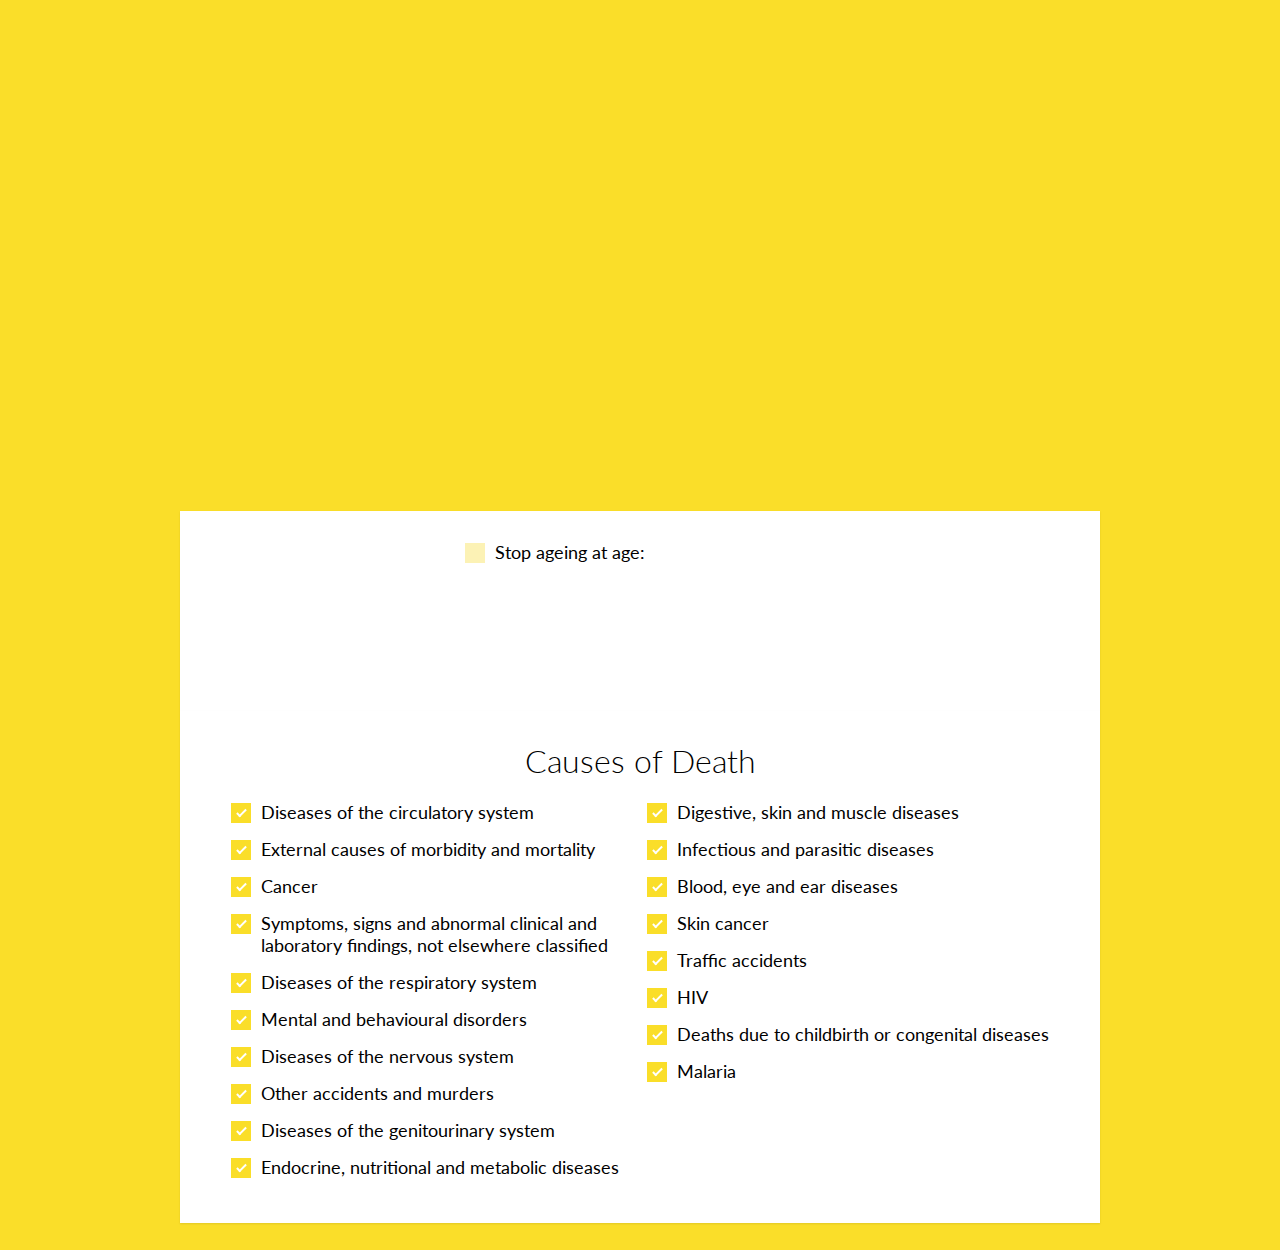
==== index.html @ 8be00151 "Added ageing stop" ====
<!DOCTYPE html>
<html>
 <head>
    <title>Life expectancy</title>
    <script src="http://d3js.org/d3.v4.min.js" charset="utf-8"></script>
    <link href="https://fonts.googleapis.com/css?family=Lato" rel="stylesheet">
    <link rel="stylesheet" type="text/css" href="style.css">
 </head>
 <body>
    
    <div id="content">
      <div class='text'>

      </div>
      <div class='chart'>  
        <svg id='graph' width="600" height="500"></svg>
        <svg class='numbers' width="300" height="500"></svg>
      </div>
      <div class="container">
        <div class="control-group">
          <label class="control control--checkbox">Stop ageing at age:
            <input class='checkbox ageing' type="checkbox"/>
            <div class="control__indicator"></div>
          </label>
        </div>
        <svg id='slider' width=600 height="100"></svg>
      </div>
      <div class="container">
          <h1>Causes of Death</h1>
          <div class="control-group">
            <label class="control control--checkbox">Diseases of the circulatory system
              <input class='checkbox circ' type="checkbox" checked="checked"/>
              <div class="control__indicator"></div>
            </label>

            <label class="control control--checkbox">External causes of morbidity and mortality
              <input class='checkbox ext' type="checkbox" checked="checked"/>
              <div class="control__indicator"></div>
            </label>

            <label class="control control--checkbox">Cancer
              <input class='checkbox canc' type="checkbox" checked="checked"/>
              <div class="control__indicator"></div>
            </label>

            <label class="control control--checkbox">Symptoms, signs and abnormal clinical and laboratory findings, not elsewhere classified
              <input class='checkbox abnorm' type="checkbox" checked="checked"/>
              <div class="control__indicator"></div>
            </label>

            <label class="control control--checkbox">Diseases of the respiratory system
              <input class='checkbox resp' type="checkbox" checked="checked"/>
              <div class="control__indicator"></div>
            </label>

            <label class="control control--checkbox">Mental and behavioural disorders
              <input class='checkbox ment' type="checkbox" checked="checked"/>
              <div class="control__indicator"></div>
            </label>

            <label class="control control--checkbox">Diseases of the nervous system
              <input class='checkbox nerv' type="checkbox" checked="checked"/>
              <div class="control__indicator"></div>
            </label>

            <label class="control control--checkbox">Other accidents and murders
              <input class='checkbox acc' type="checkbox" checked="checked"/>
              <div class="control__indicator"></div>
            </label>

            <label class="control control--checkbox">Diseases of the genitourinary system
              <input class='checkbox geni' type="checkbox" checked="checked"/>
              <div class="control__indicator"></div>
            </label>

            <label class="control control--checkbox">Endocrine, nutritional and metabolic diseases
              <input class='checkbox endo' type="checkbox" checked="checked"/>
              <div class="control__indicator"></div>
            </label>
          </div>
          <div class="control-group">
            <label class="control control--checkbox">Digestive, skin and muscle diseases
              <input class='checkbox dig' type="checkbox" checked="checked"/>
              <div class="control__indicator"></div>
            </label>

            <label class="control control--checkbox">Infectious and parasitic diseases
              <input class='checkbox infect' type="checkbox" checked="checked"/>
              <div class="control__indicator"></div>
            </label>

            <label class="control control--checkbox">Blood, eye and ear diseases
              <input class='checkbox blood' type="checkbox" checked="checked"/>
              <div class="control__indicator"></div>
            </label>

            <label class="control control--checkbox">Skin cancer
              <input class='checkbox skin_canc' type="checkbox" checked="checked"/>
              <div class="control__indicator"></div>
            </label>

            <label class="control control--checkbox">Traffic accidents
              <input class='checkbox traff' type="checkbox" checked="checked"/>
              <div class="control__indicator"></div>
            </label>

            <label class="control control--checkbox">HIV
              <input class='checkbox hiv' type="checkbox" checked="checked"/>
              <div class="control__indicator"></div>
            </label>

            <label class="control control--checkbox">Deaths due to childbirth or congenital diseases
              <input class='checkbox child' type="checkbox" checked="checked"/>
              <div class="control__indicator"></div>
            </label>

            <label class="control control--checkbox">Malaria
              <input class='checkbox mal' type="checkbox" checked="checked"/>
              <div class="control__indicator"></div>
            </label>
        </div>
      </div>


    </div>
    <br>

      <script type="text/javascript" src="chart.js"></script>
      <script>
        (function(i,s,o,g,r,a,m){i['GoogleAnalyticsObject']=r;i[r]=i[r]||function(){
        (i[r].q=i[r].q||[]).push(arguments)},i[r].l=1*new Date();a=s.createElement(o),
        m=s.getElementsByTagName(o)[0];a.async=1;a.src=g;m.parentNode.insertBefore(a,m)
        })(window,document,'script','https://www.google-analytics.com/analytics.js','ga');

        ga('create', 'UA-90175007-1', 'auto');
        ga('send', 'pageview');

    </script>
 </body>
</html>
---- style.css ----
body {
  font-family: 'Lato', sans-serif;
  background-color: #fade29;
}

/* Scrolling stuff */
#sections {
  position: relative;
  display: inline-block;
  width: 250px;
  top: 0px;
  z-index: 90;
}

.step {
  margin-bottom: 200px;
}

#vis {
  display: inline-block;
  position: fixed;
  top: 60px;
  z-index: 1;
  margin-left: 0;

  height: 600px;
  width: 600px;
  background-color: #ddd;
}

/* Content */
.numbers {
  fill:black;
  overflow: visible;
}
#content {
    display: block;
    max-width: 920px;
    margin:0 auto;
}

.text {
    max-width: 920px;

}
.chart {
  max-width: 920px;
  text-align:center;
}

.container {
  max-width: 920px;
  justify-content: center;
  align-items: center;
  text-align:center;
  display:block;
  background: #fff;
  box-shadow: 0 1px 2px rgba(0,0,0,0.1);
  padding: 30px;
}

/* Checkboxes */
h1 {  
  font-weight: 300;
  margin-top: 0;
}
.control-group {
  display: inline-block;
  vertical-align: top;
  text-align:left;
  max-width:48%;
  min-width:350px;
  margin:0 auto;
}
.control {
  display: block;
  position: relative;
  padding-left:30px;
  margin-bottom: 15px;
  cursor: pointer;
  font-size: 18px;
}

.control input {
  position: absolute;
  z-index: -1;
  opacity: 0;
 }
.control__indicator {
  position: absolute;
  top: 2px;
  left: 0;
  height: 20px;
  width: 20px;
  background:#fcf2b5;
}
.control:hover input:not([disabled]):checked ~ .control__indicator,
.control input:checked ~ .control__indicator {
  background: #fade29;
}

.control__indicator:after {
  content: '';
  position: absolute;
  display: none;
}
.control input:checked ~ .control__indicator:after {
  display: block;
}
.control--checkbox .control__indicator:after {
  left: 8px;
  top: 4px;
  width: 3px;
  height: 8px;
  border: solid #fff;
  border-width: 0 2px 2px 0;
  transform: rotate(45deg);
}
.control--checkbox input:disabled ~ .control__indicator:after {
  border-color: #7b7b7b;
}

/* Slider */
.slider {
  display:block;
  margin:auto;

}

.ticks {
  font: 10px sans-serif;
}

.track,
.track-inset,
.track-overlay {
  stroke-linecap: round;
}

.track {
  stroke: #000;
  stroke-opacity: 0.3;
  stroke-width: 10px;
}

.track-inset {
  stroke: #ddd;
  stroke-width: 8px;
}

.track-overlay {
  pointer-events: stroke;
  stroke-width: 50px;
  cursor: crosshair;
}

.handle {
  fill: #fff;
  stroke: #000;
  stroke-opacity: 0.5;
  stroke-width: 1.25px;
}
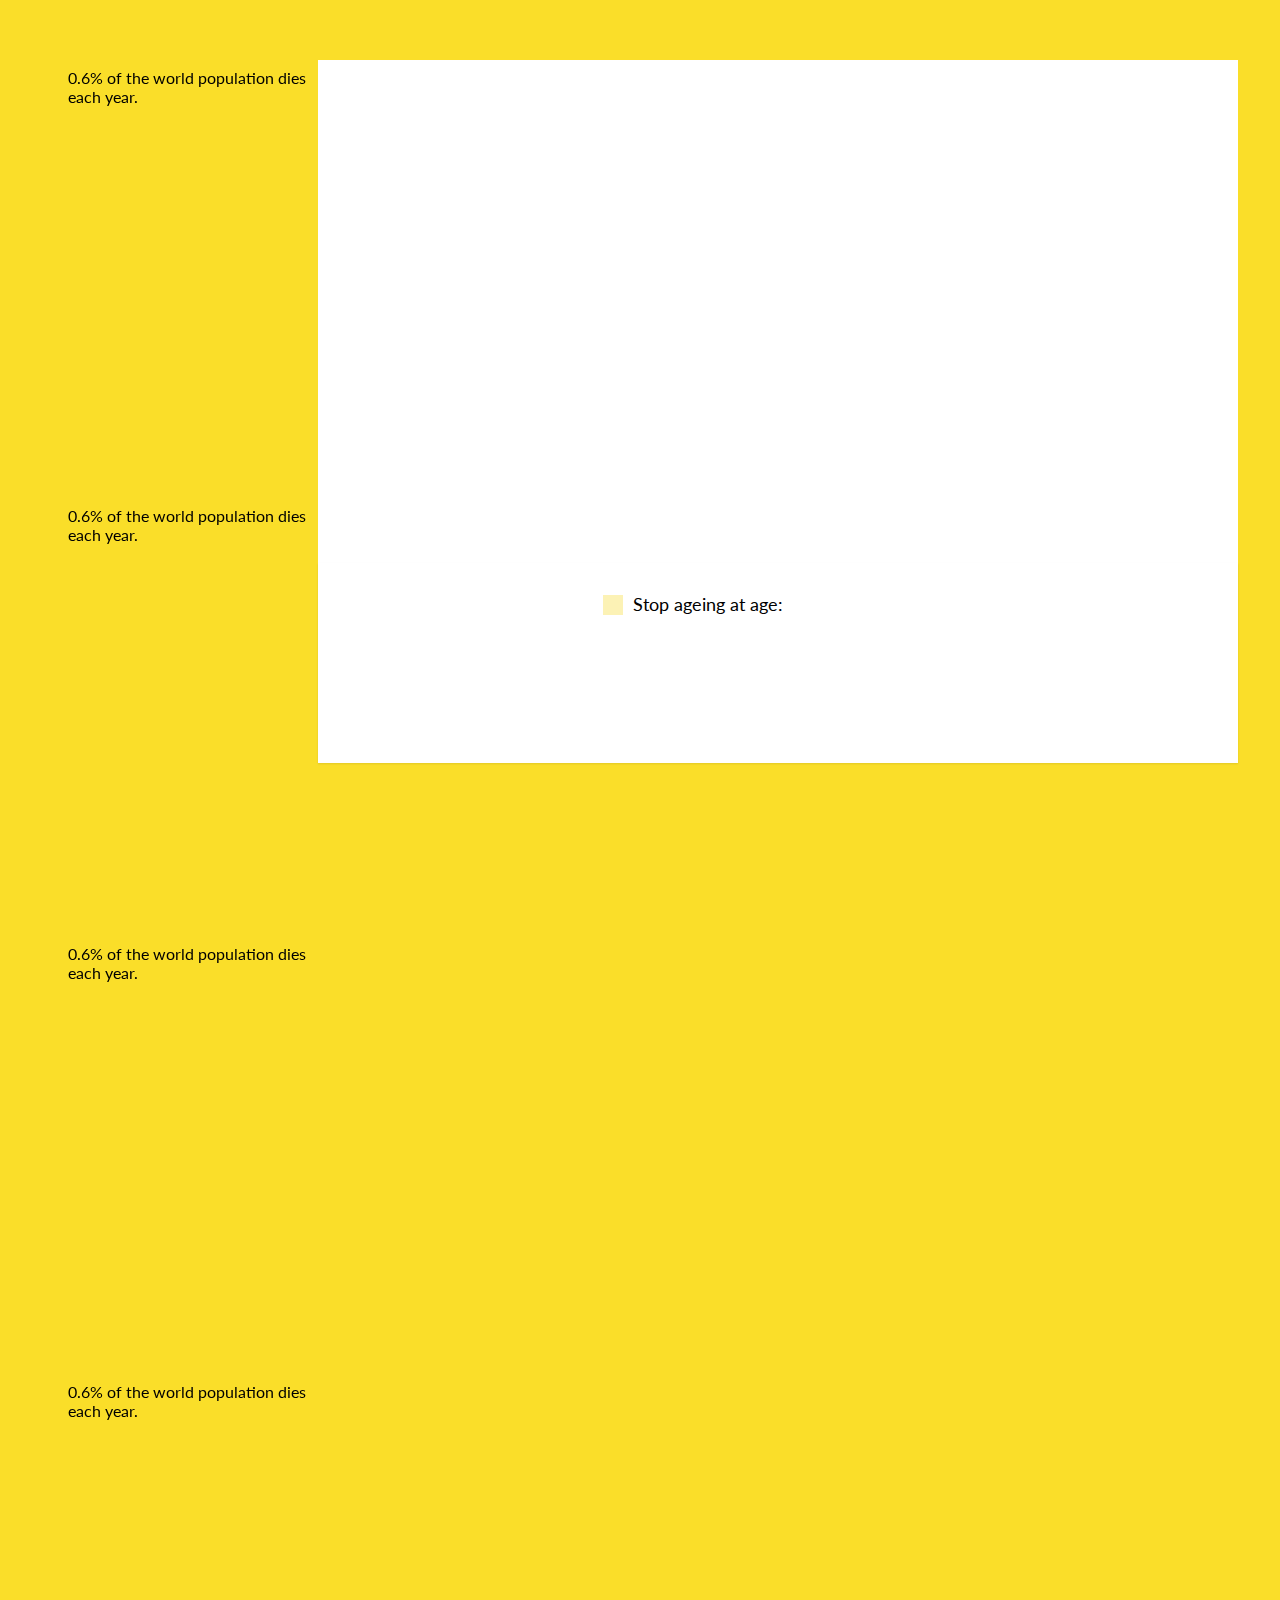
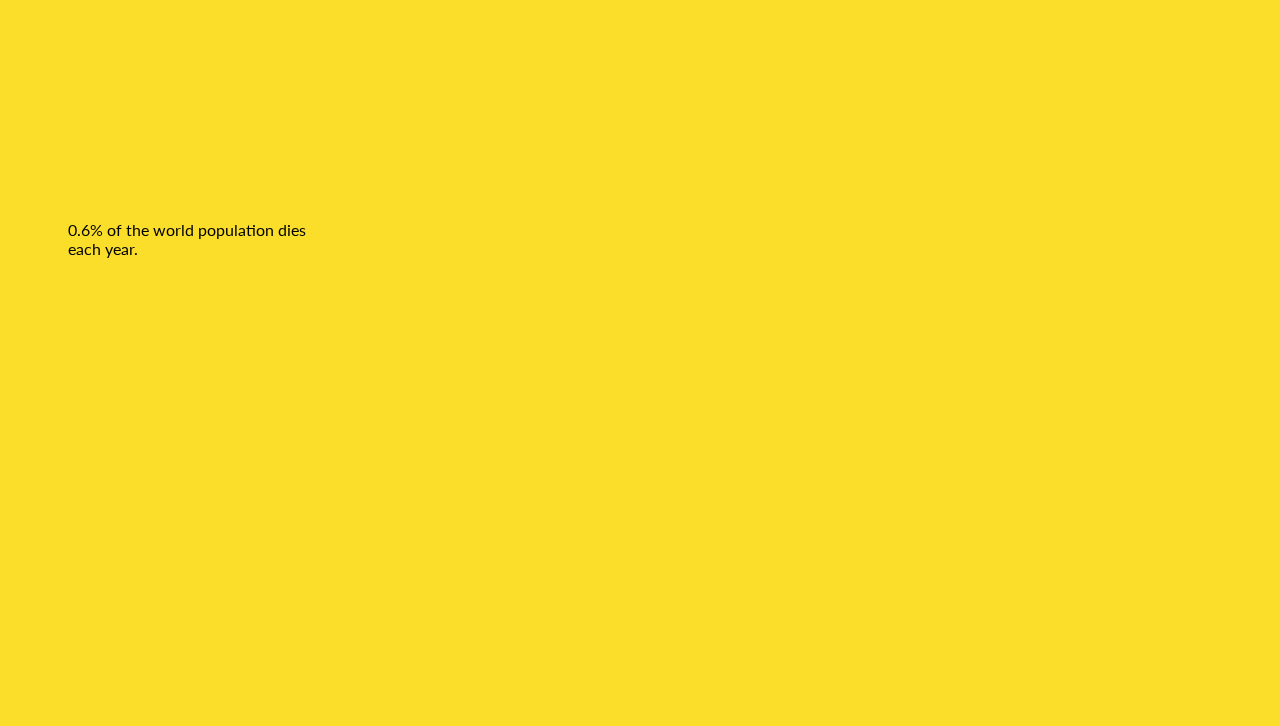
==== commit 38d3aead: "scroller" ====
--- a/index.html
+++ b/index.html
@@ -9,122 +9,42 @@
  <body>
     
     <div id="content">
-      <div class='text'>
-
+      <div id='sections'>
+        <section class="step">
+          0.6% of the world population dies each year.
+        </section>
+        <section class="step">
+          0.6% of the world population dies each year.
+        </section>
+        <section class="step">
+          0.6% of the world population dies each year.
+        </section>
+        <section class="step">
+          0.6% of the world population dies each year.
+        </section>
+        <section class="step">
+          0.6% of the world population dies each year.
+        </section>
       </div>
-      <div class='chart'>  
-        <svg id='graph' width="600" height="500"></svg>
-        <svg class='numbers' width="300" height="500"></svg>
-      </div>
-      <div class="container">
-        <div class="control-group">
-          <label class="control control--checkbox">Stop ageing at age:
-            <input class='checkbox ageing' type="checkbox"/>
-            <div class="control__indicator"></div>
-          </label>
+      <div id="vis">
+        <div class='chart'>  
+          <svg id='graph' width="600" height="500"></svg>
+          <svg class='numbers' width="300" height="500"></svg>
         </div>
-        <svg id='slider' width=600 height="100"></svg>
-      </div>
-      <div class="container">
-          <h1>Causes of Death</h1>
+        <div class="container">
           <div class="control-group">
-            <label class="control control--checkbox">Diseases of the circulatory system
-              <input class='checkbox circ' type="checkbox" checked="checked"/>
-              <div class="control__indicator"></div>
-            </label>
-
-            <label class="control control--checkbox">External causes of morbidity and mortality
-              <input class='checkbox ext' type="checkbox" checked="checked"/>
-              <div class="control__indicator"></div>
-            </label>
-
-            <label class="control control--checkbox">Cancer
-              <input class='checkbox canc' type="checkbox" checked="checked"/>
-              <div class="control__indicator"></div>
-            </label>
-
-            <label class="control control--checkbox">Symptoms, signs and abnormal clinical and laboratory findings, not elsewhere classified
-              <input class='checkbox abnorm' type="checkbox" checked="checked"/>
-              <div class="control__indicator"></div>
-            </label>
-
-            <label class="control control--checkbox">Diseases of the respiratory system
-              <input class='checkbox resp' type="checkbox" checked="checked"/>
-              <div class="control__indicator"></div>
-            </label>
-
-            <label class="control control--checkbox">Mental and behavioural disorders
-              <input class='checkbox ment' type="checkbox" checked="checked"/>
-              <div class="control__indicator"></div>
-            </label>
-
-            <label class="control control--checkbox">Diseases of the nervous system
-              <input class='checkbox nerv' type="checkbox" checked="checked"/>
-              <div class="control__indicator"></div>
-            </label>
-
-            <label class="control control--checkbox">Other accidents and murders
-              <input class='checkbox acc' type="checkbox" checked="checked"/>
-              <div class="control__indicator"></div>
-            </label>
-
-            <label class="control control--checkbox">Diseases of the genitourinary system
-              <input class='checkbox geni' type="checkbox" checked="checked"/>
-              <div class="control__indicator"></div>
-            </label>
-
-            <label class="control control--checkbox">Endocrine, nutritional and metabolic diseases
-              <input class='checkbox endo' type="checkbox" checked="checked"/>
+            <label class="control control--checkbox">Stop ageing at age:
+              <input class='checkbox ageing' type="checkbox"/>
               <div class="control__indicator"></div>
             </label>
           </div>
-          <div class="control-group">
-            <label class="control control--checkbox">Digestive, skin and muscle diseases
-              <input class='checkbox dig' type="checkbox" checked="checked"/>
-              <div class="control__indicator"></div>
-            </label>
-
-            <label class="control control--checkbox">Infectious and parasitic diseases
-              <input class='checkbox infect' type="checkbox" checked="checked"/>
-              <div class="control__indicator"></div>
-            </label>
-
-            <label class="control control--checkbox">Blood, eye and ear diseases
-              <input class='checkbox blood' type="checkbox" checked="checked"/>
-              <div class="control__indicator"></div>
-            </label>
-
-            <label class="control control--checkbox">Skin cancer
-              <input class='checkbox skin_canc' type="checkbox" checked="checked"/>
-              <div class="control__indicator"></div>
-            </label>
-
-            <label class="control control--checkbox">Traffic accidents
-              <input class='checkbox traff' type="checkbox" checked="checked"/>
-              <div class="control__indicator"></div>
-            </label>
-
-            <label class="control control--checkbox">HIV
-              <input class='checkbox hiv' type="checkbox" checked="checked"/>
-              <div class="control__indicator"></div>
-            </label>
-
-            <label class="control control--checkbox">Deaths due to childbirth or congenital diseases
-              <input class='checkbox child' type="checkbox" checked="checked"/>
-              <div class="control__indicator"></div>
-            </label>
-
-            <label class="control control--checkbox">Malaria
-              <input class='checkbox mal' type="checkbox" checked="checked"/>
-              <div class="control__indicator"></div>
-            </label>
+          <svg id='slider' width=600 height="100"></svg>
         </div>
-      </div>
 
 
     </div>
     <br>
-
+      <script type="text/javascript" src="scroller.js"></script>
       <script type="text/javascript" src="chart.js"></script>
       <script>
         (function(i,s,o,g,r,a,m){i['GoogleAnalyticsObject']=r;i[r]=i[r]||function(){
--- a/style.css
+++ b/style.css
@@ -1,6 +1,7 @@
 body {
   font-family: 'Lato', sans-serif;
   background-color: #fade29;
+  padding:60px;
 }
 
 /* Scrolling stuff */
@@ -13,7 +14,7 @@
 }
 
 .step {
-  margin-bottom: 200px;
+  margin-bottom: 400px;
 }
 
 #vis {
@@ -24,8 +25,8 @@
   margin-left: 0;
 
   height: 600px;
-  width: 600px;
-  background-color: #ddd;
+  width: 920px;
+  background-color: #fff;
 }
 
 /* Content */
@@ -35,7 +36,7 @@
 }
 #content {
     display: block;
-    max-width: 920px;
+    max-width: 1200px;
     margin:0 auto;
 }
 
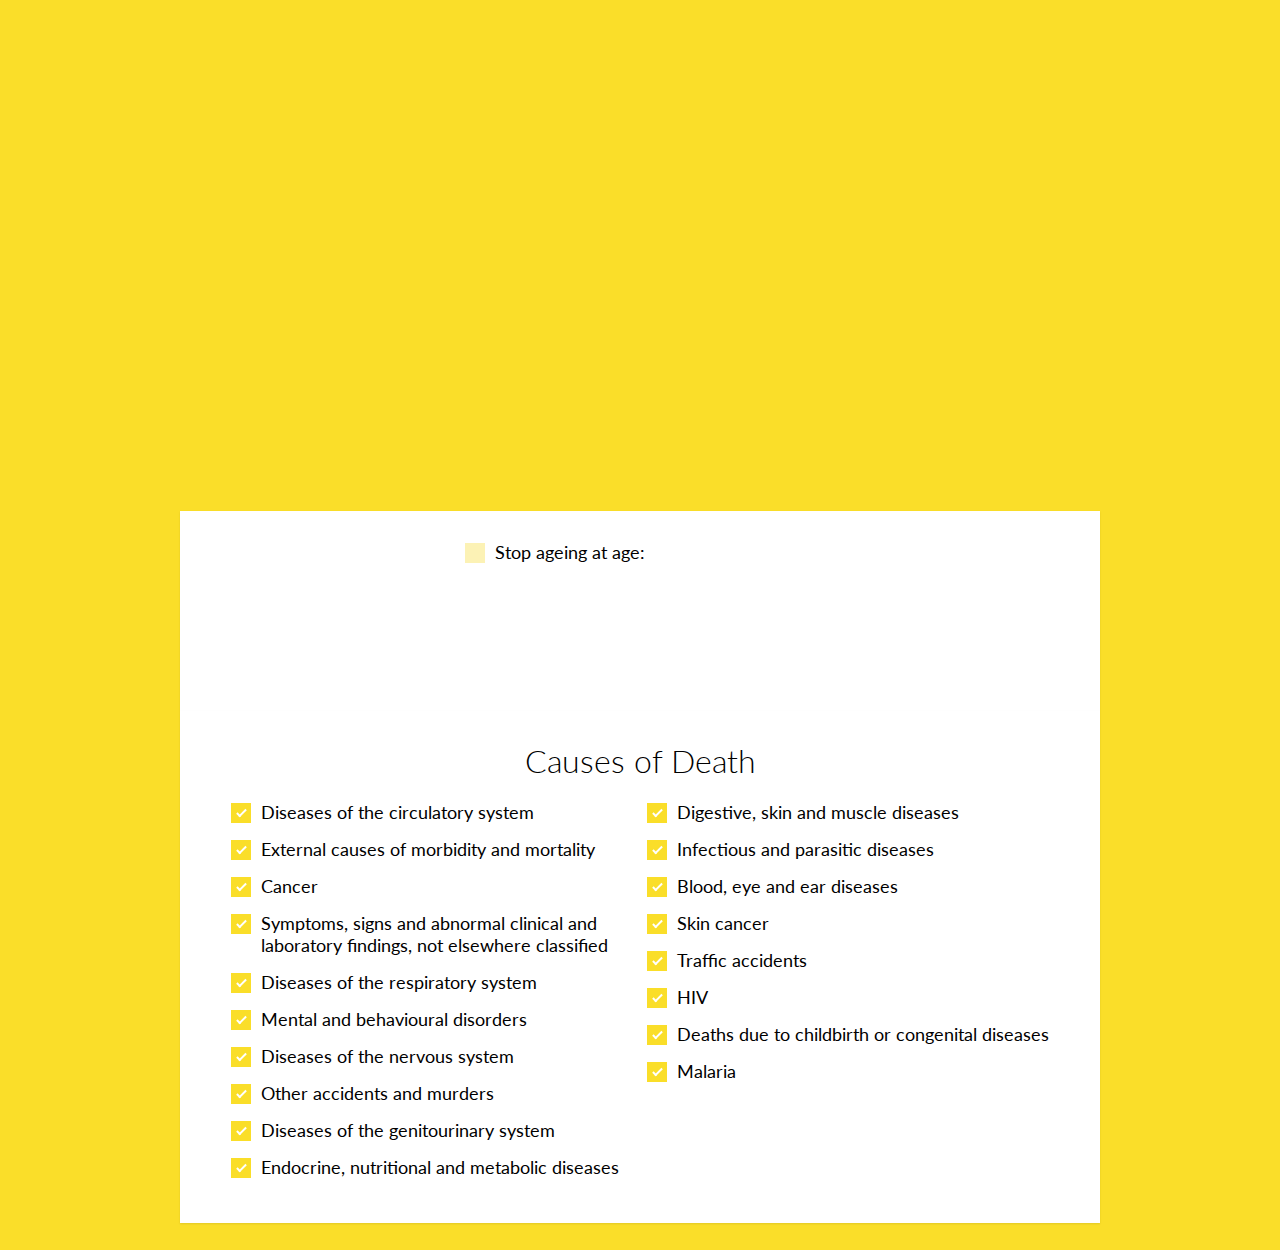
==== commit 6b71eaaa: "Revert "scroller"" ====
--- a/index.html
+++ b/index.html
@@ -9,42 +9,122 @@
  <body>
     
     <div id="content">
-      <div id='sections'>
-        <section class="step">
-          0.6% of the world population dies each year.
-        </section>
-        <section class="step">
-          0.6% of the world population dies each year.
-        </section>
-        <section class="step">
-          0.6% of the world population dies each year.
-        </section>
-        <section class="step">
-          0.6% of the world population dies each year.
-        </section>
-        <section class="step">
-          0.6% of the world population dies each year.
-        </section>
+      <div class='text'>
+
       </div>
-      <div id="vis">
-        <div class='chart'>  
-          <svg id='graph' width="600" height="500"></svg>
-          <svg class='numbers' width="300" height="500"></svg>
+      <div class='chart'>  
+        <svg id='graph' width="600" height="500"></svg>
+        <svg class='numbers' width="300" height="500"></svg>
+      </div>
+      <div class="container">
+        <div class="control-group">
+          <label class="control control--checkbox">Stop ageing at age:
+            <input class='checkbox ageing' type="checkbox"/>
+            <div class="control__indicator"></div>
+          </label>
         </div>
-        <div class="container">
+        <svg id='slider' width=600 height="100"></svg>
+      </div>
+      <div class="container">
+          <h1>Causes of Death</h1>
           <div class="control-group">
-            <label class="control control--checkbox">Stop ageing at age:
-              <input class='checkbox ageing' type="checkbox"/>
+            <label class="control control--checkbox">Diseases of the circulatory system
+              <input class='checkbox circ' type="checkbox" checked="checked"/>
+              <div class="control__indicator"></div>
+            </label>
+
+            <label class="control control--checkbox">External causes of morbidity and mortality
+              <input class='checkbox ext' type="checkbox" checked="checked"/>
+              <div class="control__indicator"></div>
+            </label>
+
+            <label class="control control--checkbox">Cancer
+              <input class='checkbox canc' type="checkbox" checked="checked"/>
+              <div class="control__indicator"></div>
+            </label>
+
+            <label class="control control--checkbox">Symptoms, signs and abnormal clinical and laboratory findings, not elsewhere classified
+              <input class='checkbox abnorm' type="checkbox" checked="checked"/>
+              <div class="control__indicator"></div>
+            </label>
+
+            <label class="control control--checkbox">Diseases of the respiratory system
+              <input class='checkbox resp' type="checkbox" checked="checked"/>
+              <div class="control__indicator"></div>
+            </label>
+
+            <label class="control control--checkbox">Mental and behavioural disorders
+              <input class='checkbox ment' type="checkbox" checked="checked"/>
+              <div class="control__indicator"></div>
+            </label>
+
+            <label class="control control--checkbox">Diseases of the nervous system
+              <input class='checkbox nerv' type="checkbox" checked="checked"/>
+              <div class="control__indicator"></div>
+            </label>
+
+            <label class="control control--checkbox">Other accidents and murders
+              <input class='checkbox acc' type="checkbox" checked="checked"/>
+              <div class="control__indicator"></div>
+            </label>
+
+            <label class="control control--checkbox">Diseases of the genitourinary system
+              <input class='checkbox geni' type="checkbox" checked="checked"/>
+              <div class="control__indicator"></div>
+            </label>
+
+            <label class="control control--checkbox">Endocrine, nutritional and metabolic diseases
+              <input class='checkbox endo' type="checkbox" checked="checked"/>
               <div class="control__indicator"></div>
             </label>
           </div>
-          <svg id='slider' width=600 height="100"></svg>
+          <div class="control-group">
+            <label class="control control--checkbox">Digestive, skin and muscle diseases
+              <input class='checkbox dig' type="checkbox" checked="checked"/>
+              <div class="control__indicator"></div>
+            </label>
+
+            <label class="control control--checkbox">Infectious and parasitic diseases
+              <input class='checkbox infect' type="checkbox" checked="checked"/>
+              <div class="control__indicator"></div>
+            </label>
+
+            <label class="control control--checkbox">Blood, eye and ear diseases
+              <input class='checkbox blood' type="checkbox" checked="checked"/>
+              <div class="control__indicator"></div>
+            </label>
+
+            <label class="control control--checkbox">Skin cancer
+              <input class='checkbox skin_canc' type="checkbox" checked="checked"/>
+              <div class="control__indicator"></div>
+            </label>
+
+            <label class="control control--checkbox">Traffic accidents
+              <input class='checkbox traff' type="checkbox" checked="checked"/>
+              <div class="control__indicator"></div>
+            </label>
+
+            <label class="control control--checkbox">HIV
+              <input class='checkbox hiv' type="checkbox" checked="checked"/>
+              <div class="control__indicator"></div>
+            </label>
+
+            <label class="control control--checkbox">Deaths due to childbirth or congenital diseases
+              <input class='checkbox child' type="checkbox" checked="checked"/>
+              <div class="control__indicator"></div>
+            </label>
+
+            <label class="control control--checkbox">Malaria
+              <input class='checkbox mal' type="checkbox" checked="checked"/>
+              <div class="control__indicator"></div>
+            </label>
         </div>
+      </div>
 
 
     </div>
     <br>
-      <script type="text/javascript" src="scroller.js"></script>
+
       <script type="text/javascript" src="chart.js"></script>
       <script>
         (function(i,s,o,g,r,a,m){i['GoogleAnalyticsObject']=r;i[r]=i[r]||function(){
--- a/style.css
+++ b/style.css
@@ -1,7 +1,6 @@
 body {
   font-family: 'Lato', sans-serif;
   background-color: #fade29;
-  padding:60px;
 }
 
 /* Scrolling stuff */
@@ -14,7 +13,7 @@
 }
 
 .step {
-  margin-bottom: 400px;
+  margin-bottom: 200px;
 }
 
 #vis {
@@ -25,8 +24,8 @@
   margin-left: 0;
 
   height: 600px;
-  width: 920px;
-  background-color: #fff;
+  width: 600px;
+  background-color: #ddd;
 }
 
 /* Content */
@@ -36,7 +35,7 @@
 }
 #content {
     display: block;
-    max-width: 1200px;
+    max-width: 920px;
     margin:0 auto;
 }
 
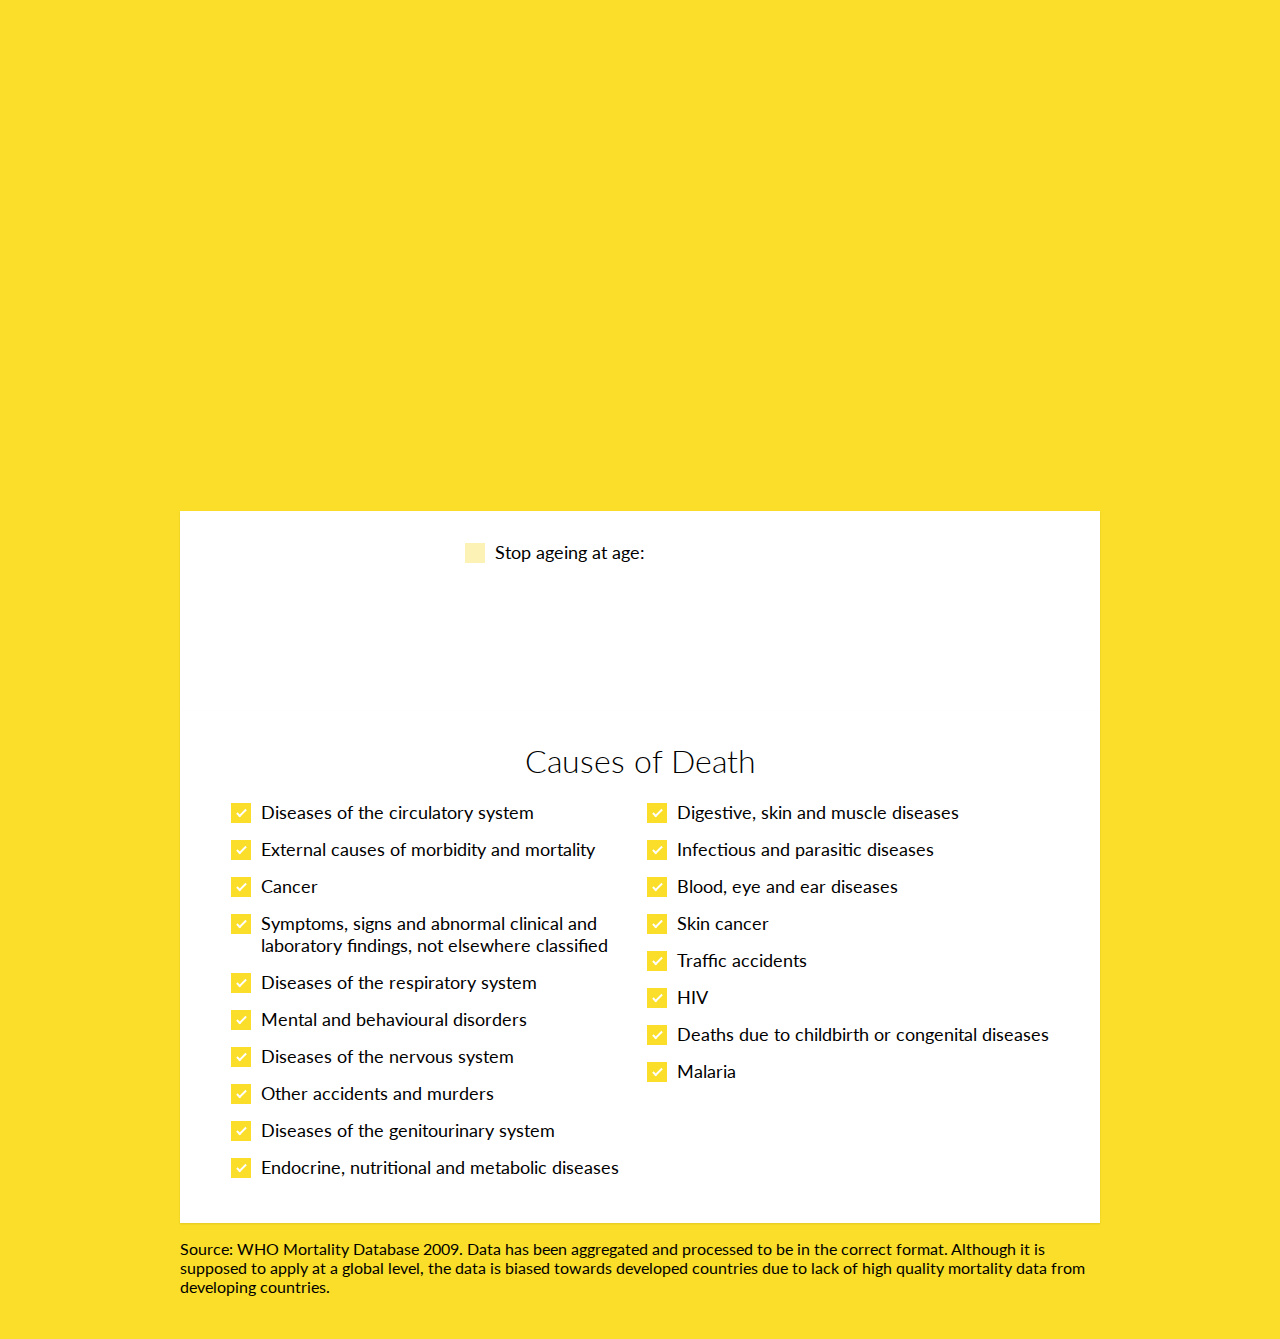
==== commit e27b8141: "Footnote" ====
--- a/index.html
+++ b/index.html
@@ -5,6 +5,7 @@
     <script src="http://d3js.org/d3.v4.min.js" charset="utf-8"></script>
     <link href="https://fonts.googleapis.com/css?family=Lato" rel="stylesheet">
     <link rel="stylesheet" type="text/css" href="style.css">
+    <link rel="icon" href="https://cdn-images-1.medium.com/fit/c/256/256/1*Tp6z3OOzT4GNlFQq3yME1w.png" class="js-favicon">
  </head>
  <body>
     
@@ -121,8 +122,9 @@
         </div>
       </div>
 
+	<p>Source: WHO Mortality Database 2009. Data has been aggregated and processed to be in the correct format. Although it is supposed to apply at a global level, the data is biased towards developed countries due to lack of high quality mortality data from developing countries.</p>
+    </div>
 
-    </div>
     <br>
 
       <script type="text/javascript" src="chart.js"></script>
--- a/style.css
+++ b/style.css
@@ -128,7 +128,7 @@
 }
 
 .ticks {
-  font: 10px sans-serif;
+  font: 12px sans-serif;
 }
 
 .track,
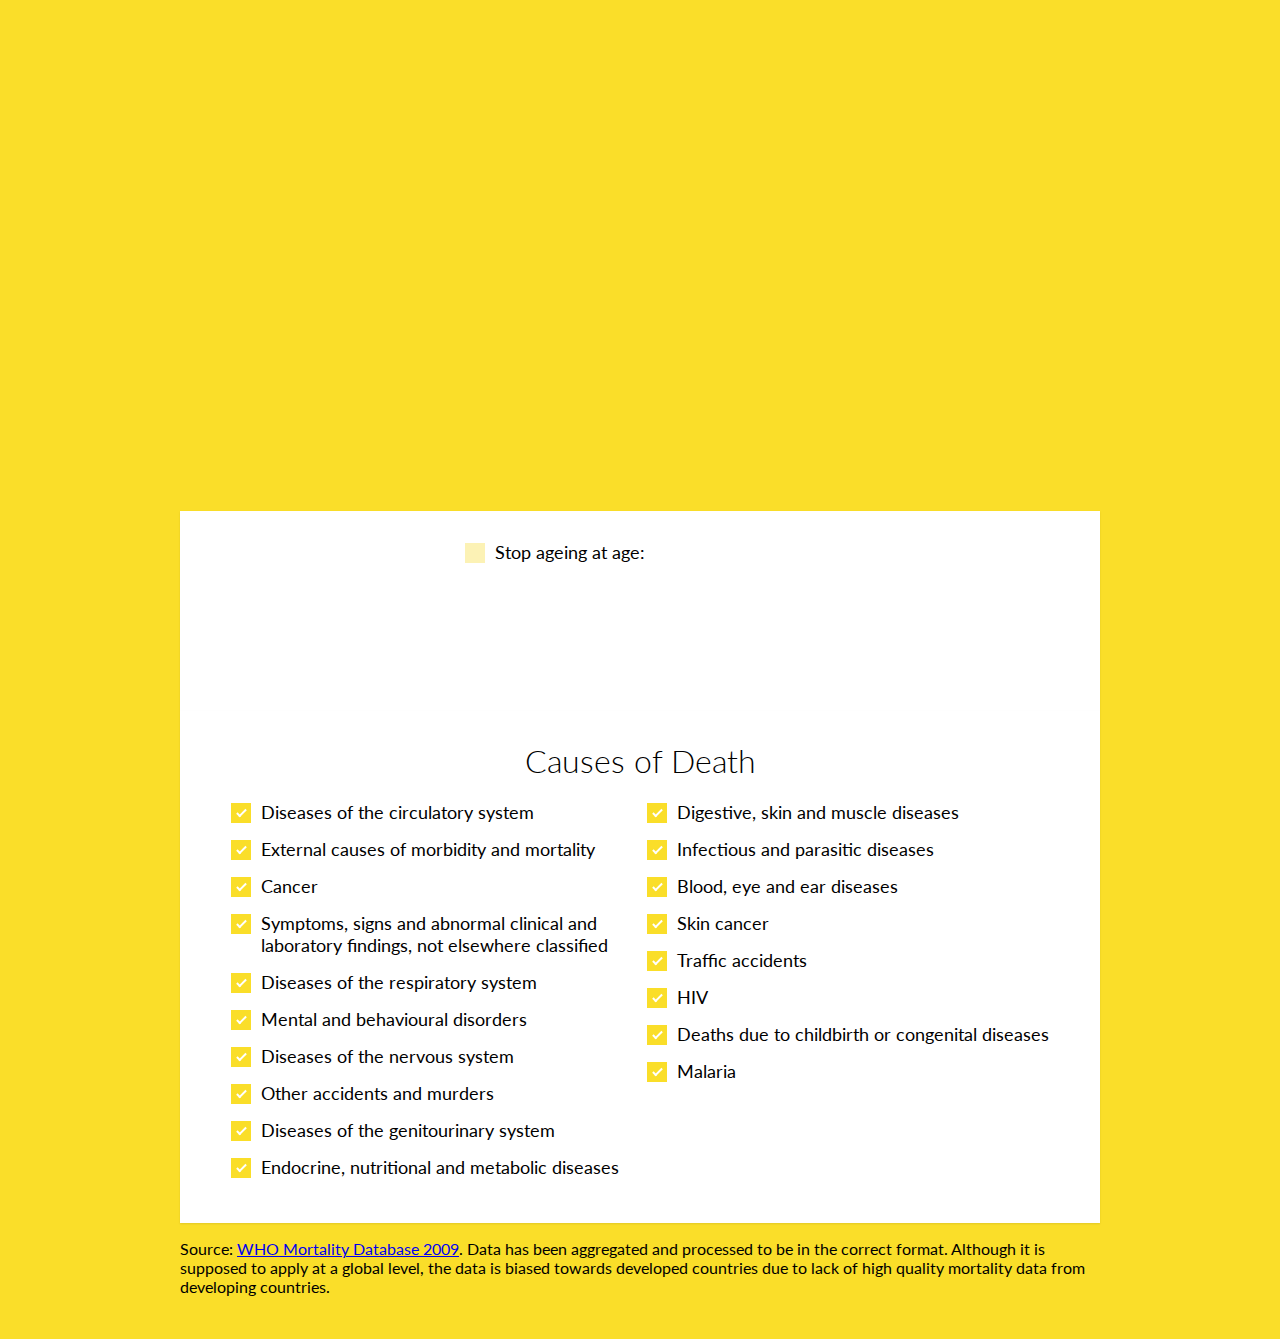
==== commit 1fb4843f: "Added link" ====
--- a/index.html
+++ b/index.html
@@ -122,7 +122,7 @@
         </div>
       </div>
 
-	<p>Source: WHO Mortality Database 2009. Data has been aggregated and processed to be in the correct format. Although it is supposed to apply at a global level, the data is biased towards developed countries due to lack of high quality mortality data from developing countries.</p>
+	<p>Source: <a href="http://www.who.int/healthinfo/mortality_data/en/">WHO Mortality Database 2009</a>. Data has been aggregated and processed to be in the correct format. Although it is supposed to apply at a global level, the data is biased towards developed countries due to lack of high quality mortality data from developing countries.</p>
     </div>
 
     <br>
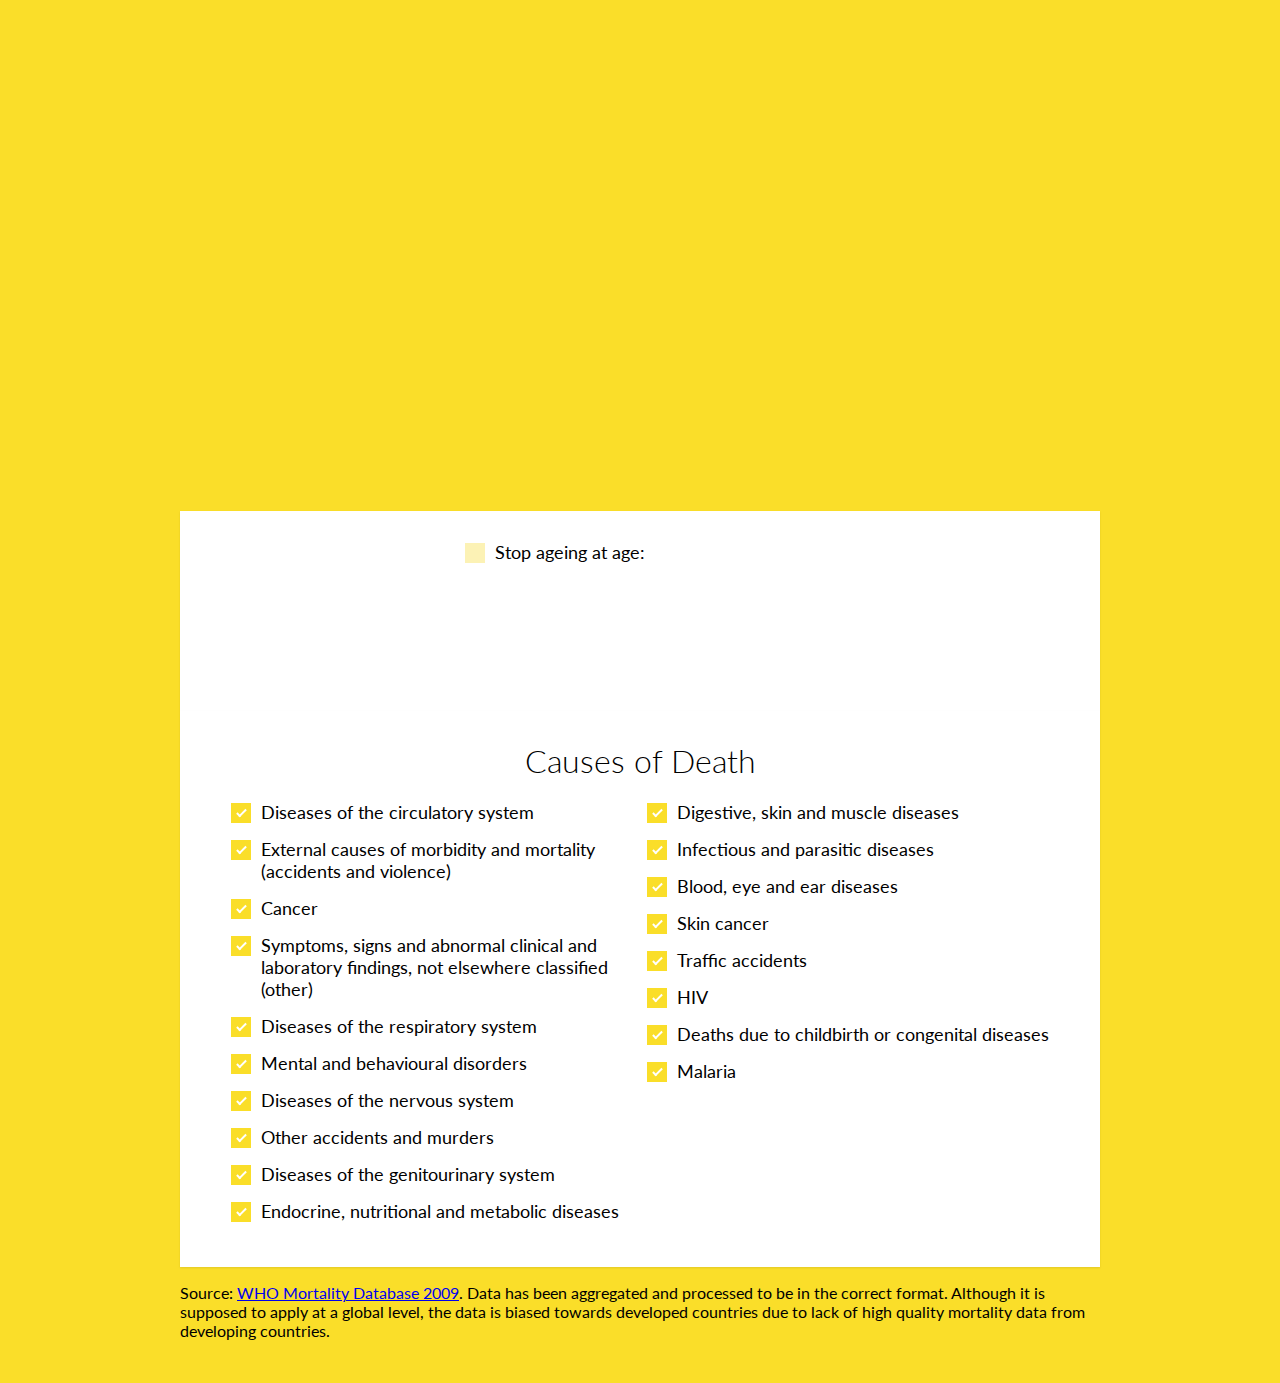
==== commit 314959ad: "Added detail to titles" ====
--- a/index.html
+++ b/index.html
@@ -34,7 +34,7 @@
               <div class="control__indicator"></div>
             </label>
 
-            <label class="control control--checkbox">External causes of morbidity and mortality
+            <label class="control control--checkbox">External causes of morbidity and mortality (accidents and violence)
               <input class='checkbox ext' type="checkbox" checked="checked"/>
               <div class="control__indicator"></div>
             </label>
@@ -44,7 +44,7 @@
               <div class="control__indicator"></div>
             </label>
 
-            <label class="control control--checkbox">Symptoms, signs and abnormal clinical and laboratory findings, not elsewhere classified
+            <label class="control control--checkbox">Symptoms, signs and abnormal clinical and laboratory findings, not elsewhere classified (other)
               <input class='checkbox abnorm' type="checkbox" checked="checked"/>
               <div class="control__indicator"></div>
             </label>
